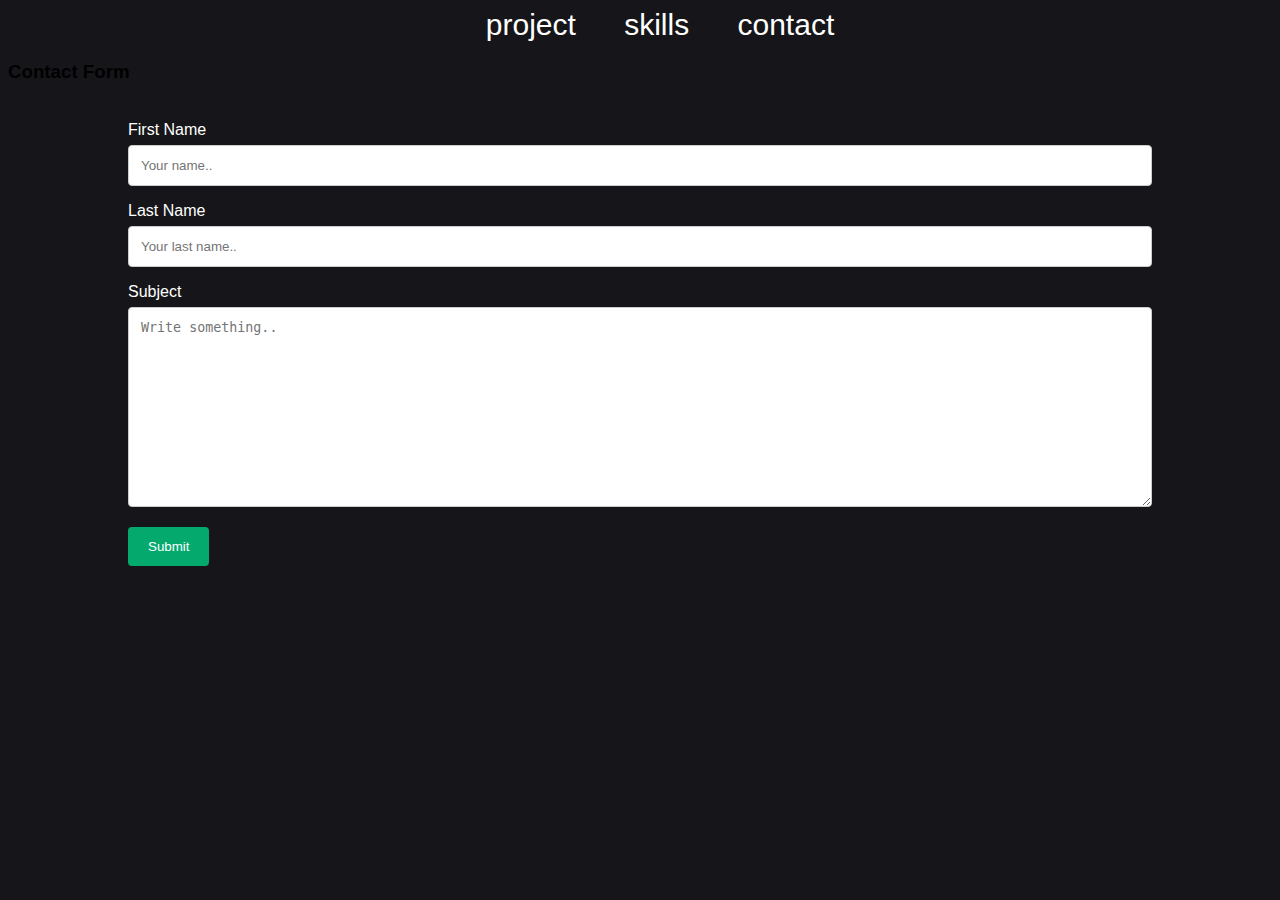
==== contact.html @ 76600bcd "HTML,CSS" ====
<!DOCTYPE html>
<html lang="en">
<head>
    <meta charset="UTF-8">
    <meta name="viewport" content="width=device-width, initial-scale=1.0">
    <title>Document</title>
    <link rel="stylesheet" href="style.css">
    <link rel="stylesheet" href="contact.css">
    <link rel="stylesheet" href="style.css">
    <link rel='stylesheet' href='https://cdn-uicons.flaticon.com/2.0.0/uicons-regular-straight/css/uicons-regular-straight.css'>
    <link rel="stylesheet" href="https://cdnjs.cloudflare.com/ajax/libs/font-awesome/4.7.0/css/font-awesome.min.css">
    <link rel='stylesheet' href='https://cdn-uicons.flaticon.com/2.0.0/uicons-brands/css/uicons-brands.css'>
    <link rel='stylesheet' href='https://cdn-uicons.flaticon.com/2.0.0/uicons-brands/css/uicons-brands.css'>
    <link rel='stylesheet' href='https://cdn-uicons.flaticon.com/2.0.0/uicons-brands/css/uicons-brands.css'>
    <link rel='stylesheet' href='https://cdn-uicons.flaticon.com/2.0.0/uicons-brands/css/uicons-brands.css'>
</head>
<body>

    <div class="topnav" id="myTopnav">   
        <a href="index.html"  id="home" class="active">  
          <i class=  "fi fi-rs-circle-j" ></i>
        </a>
            <a href="project.html">project</a>
            <a href="skills.html">skills</a>
            <a href="contact.html">contact</a>
          <a href="javascript:void(0);" style="color: #7f5af0;" class="icon" onclick="myFunction()">
            <i class="fa fa-bars"></i>
          </a>
        </div>


<h3>Contact Form</h3>

<div class="container">
  <form action="/action_page.php">
    <label for="fname">First Name</label>
    <input type="text" id="fname" name="firstname" placeholder="Your name..">

    <label for="lname">Last Name</label>
    <input type="text" id="lname" name="lastname" placeholder="Your last name..">

    <label for="subject">Subject</label>
    <textarea id="subject" name="subject" placeholder="Write something.." style="height:200px"></textarea>

    <input type="submit" value="Submit">
  </form>
</div>

</body>
</html>
---- style.css ----
body{
  background-color: #16161a;
}



img{
width: 200px;
height: auto;
transition: 1s;
border-radius: 2px;
}

a{
    text-decoration: none;

}

.hero{
    display: flex;
}

@media screen and (max-width: 700px) {
  .topnav a:not(:first-child) {display: none;}
  .topnav a.icon {
    float: right;
    display: block;
  }
}

@media screen and (max-width: 700px) {
    .topnav a:not(:first-child) {display: none;}
    .topnav a.icon {
      float: right;
      display: block;
    }
  }
  
  @media screen and (max-width: 700px) {
    .topnav.responsive {position: relative;}
    .topnav.responsive a.icon {
      position: absolute;
      right: 0;
      top: 0;
    }
    .topnav.responsive a {
      float: none;
      display: block;
      text-align: left;
    }
  }

  .topnav .icon {
    display: none;
  }

.hero{
margin-top: 50px;
margin-right: 20%;
margin-left: 10%;
}

.topnav{
  font-size: 30px;
  text-align: center;
  
}

.awsome{
color: #fffffe;
font-size: 50px;
}

a{
color: #fffffe;
margin: 20px;
}



@media only screen and (max-width: 300px) {
   .topnav{
   justify-content: end;
  }
  }

  @media only screen and (max-width: 1000px) {
    .hero{
    flex-direction: column-reverse;
   }
   }

   @media only screen and (max-width: 400px) {
    img{
    margin-top: 20px;
    height:  auto;
    width: 150px;

   }
   }

   @media only screen and (max-width: 300px) {
    #home{
    margin-left: 700px;
   }
   }
 
  
   @media only screen and (max-width: 300px) {
    p{
    font-size: 2x;
   }
   }

  .social{
    border: 2px #ffffff solid ;
  }

  .topnav a:hover {
    background-color: #ddd;
    color: black;
  }

  img:hover{
    transform: scale(1.3);
    z-index: 1;
  }
---- contact.css ----
body {font-family: Arial, Helvetica, sans-serif;}
* {box-sizing: border-box;}



input[type=text], select, textarea {
  width: 100%;
  padding: 12px;
  border: 1px solid #ccc;
  border-radius: 4px;
  box-sizing: border-box;
  margin-top: 6px;
  margin-bottom: 16px;
  resize: vertical;
}

input[type=submit] {
  background-color: #04AA6D;
  color: white;
  padding: 12px 20px;
  border: none;
  border-radius: 4px;
  cursor: pointer;
}

input[type=submit]:hover {
  background-color: #45a049;
}

.container {
  border-radius: 5px;
  background-color: #16161a;
  padding: 20px;
}

.container{
    margin-left: 100px;
    margin-right: 100px;
    color: #fffffe;
}

label{
    color: #fffffe;
}
---- style.css ----
body{
  background-color: #16161a;
}



img{
width: 200px;
height: auto;
transition: 1s;
border-radius: 2px;
}

a{
    text-decoration: none;

}

.hero{
    display: flex;
}

@media screen and (max-width: 700px) {
  .topnav a:not(:first-child) {display: none;}
  .topnav a.icon {
    float: right;
    display: block;
  }
}

@media screen and (max-width: 700px) {
    .topnav a:not(:first-child) {display: none;}
    .topnav a.icon {
      float: right;
      display: block;
    }
  }
  
  @media screen and (max-width: 700px) {
    .topnav.responsive {position: relative;}
    .topnav.responsive a.icon {
      position: absolute;
      right: 0;
      top: 0;
    }
    .topnav.responsive a {
      float: none;
      display: block;
      text-align: left;
    }
  }

  .topnav .icon {
    display: none;
  }

.hero{
margin-top: 50px;
margin-right: 20%;
margin-left: 10%;
}

.topnav{
  font-size: 30px;
  text-align: center;
  
}

.awsome{
color: #fffffe;
font-size: 50px;
}

a{
color: #fffffe;
margin: 20px;
}



@media only screen and (max-width: 300px) {
   .topnav{
   justify-content: end;
  }
  }

  @media only screen and (max-width: 1000px) {
    .hero{
    flex-direction: column-reverse;
   }
   }

   @media only screen and (max-width: 400px) {
    img{
    margin-top: 20px;
    height:  auto;
    width: 150px;

   }
   }

   @media only screen and (max-width: 300px) {
    #home{
    margin-left: 700px;
   }
   }
 
  
   @media only screen and (max-width: 300px) {
    p{
    font-size: 2x;
   }
   }

  .social{
    border: 2px #ffffff solid ;
  }

  .topnav a:hover {
    background-color: #ddd;
    color: black;
  }

  img:hover{
    transform: scale(1.3);
    z-index: 1;
  }
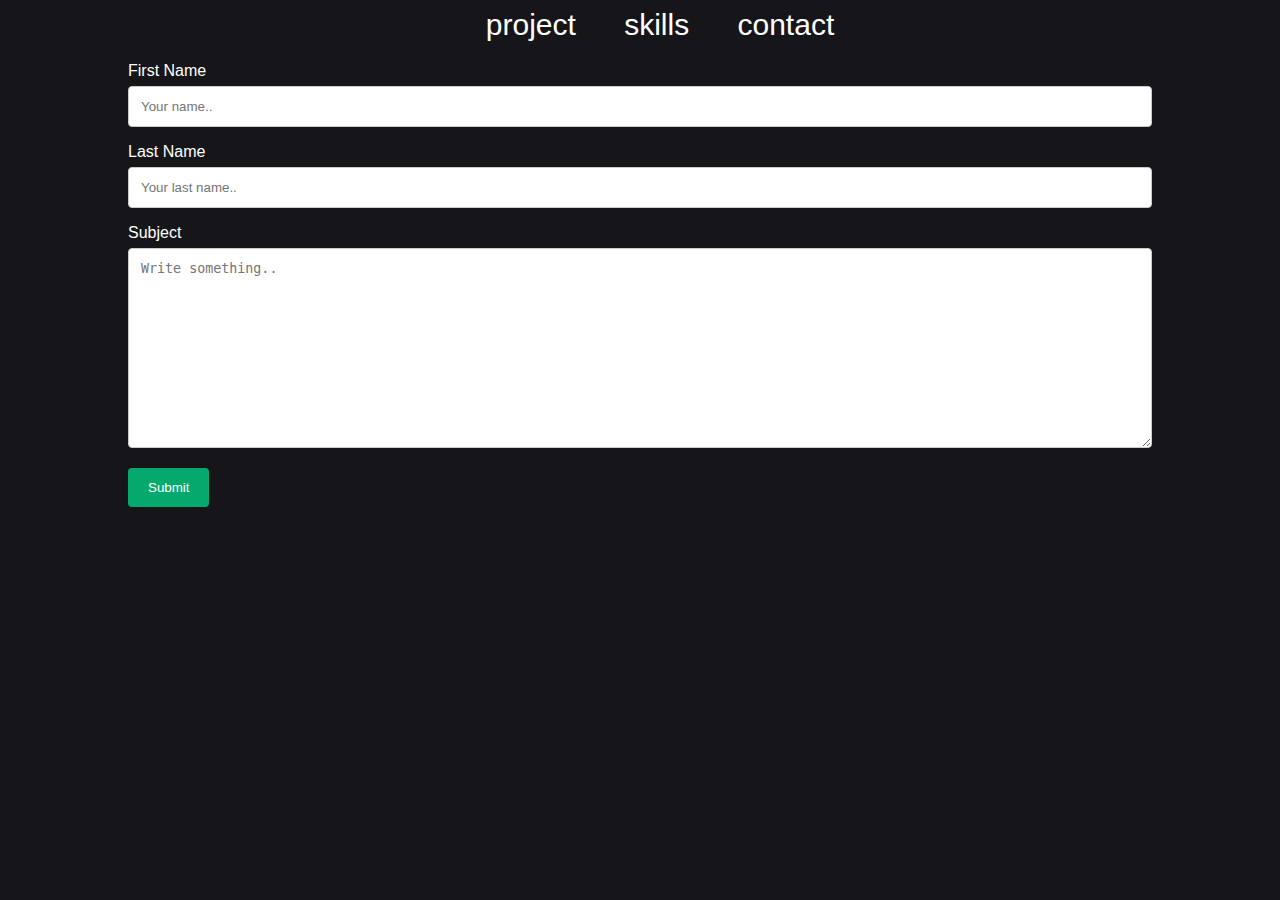
==== commit 897e3bf1: "HTML.CSS" ====
--- a/contact.html
+++ b/contact.html
@@ -29,8 +29,6 @@
         </div>
 
 
-<h3>Contact Form</h3>
-
 <div class="container">
   <form action="/action_page.php">
     <label for="fname">First Name</label>
--- a/style.css
+++ b/style.css
@@ -124,4 +124,21 @@
   img:hover{
     transform: scale(1.3);
     z-index: 1;
+  }
+
+   a{
+  transition: 1s;
+  }
+
+  a:hover{
+    transform: scale(1.3);
+    z-index: 1;
+  }
+
+  i{
+    transition: 1s;
+  }
+
+  i:hover{
+    transform: translateY(-10px);
   }--- a/style.css
+++ b/style.css
@@ -124,4 +124,21 @@
   img:hover{
     transform: scale(1.3);
     z-index: 1;
+  }
+
+   a{
+  transition: 1s;
+  }
+
+  a:hover{
+    transform: scale(1.3);
+    z-index: 1;
+  }
+
+  i{
+    transition: 1s;
+  }
+
+  i:hover{
+    transform: translateY(-10px);
   }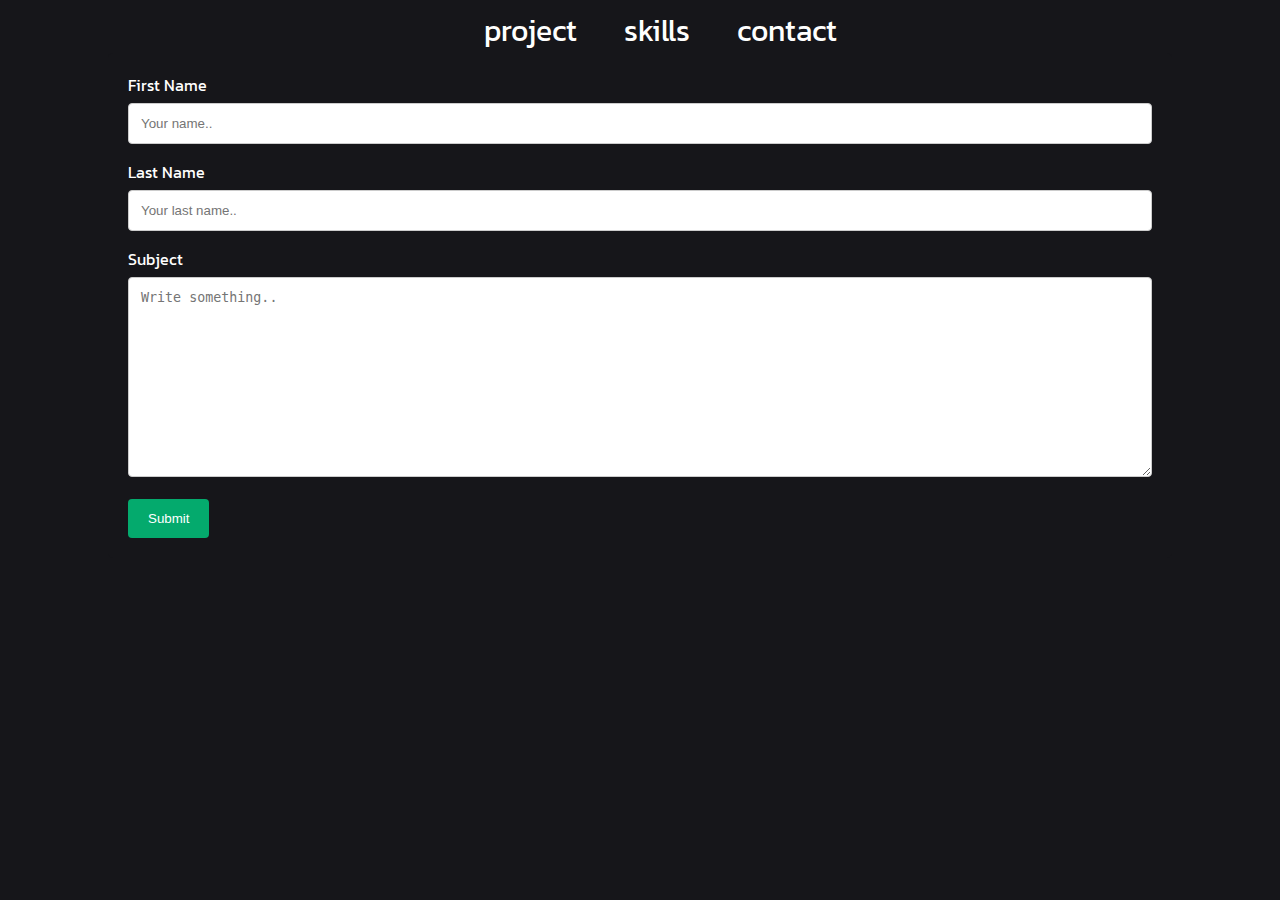
==== commit 6d5d5bb2: "html.css" ====
--- a/contact.html
+++ b/contact.html
@@ -13,6 +13,9 @@
     <link rel='stylesheet' href='https://cdn-uicons.flaticon.com/2.0.0/uicons-brands/css/uicons-brands.css'>
     <link rel='stylesheet' href='https://cdn-uicons.flaticon.com/2.0.0/uicons-brands/css/uicons-brands.css'>
     <link rel='stylesheet' href='https://cdn-uicons.flaticon.com/2.0.0/uicons-brands/css/uicons-brands.css'>
+    <link rel="preconnect" href="https://fonts.googleapis.com">
+    <link rel="preconnect" href="https://fonts.gstatic.com" crossorigin>
+    <link href="https://fonts.googleapis.com/css2?family=Kanit:ital,wght@1,300&display=swap" rel="stylesheet">
 </head>
 <body>
 
--- a/style.css
+++ b/style.css
@@ -2,7 +2,13 @@
   background-color: #16161a;
 }
 
+p, h1{
+  font-family: 'Kanit', sans-serif;
+}
 
+a{
+  font-family: 'Kanit', sans-serif;
+}
 
 img{
 width: 200px;
--- a/contact.css
+++ b/contact.css
@@ -1,7 +1,13 @@
 body {font-family: Arial, Helvetica, sans-serif;}
 * {box-sizing: border-box;}
 
+body{
+  font-family: 'Kanit', sans-serif;
+}
 
+a{
+  transition: 1s;
+}
 
 input[type=text], select, textarea {
   width: 100%;
--- a/style.css
+++ b/style.css
@@ -2,7 +2,13 @@
   background-color: #16161a;
 }
 
+p, h1{
+  font-family: 'Kanit', sans-serif;
+}
 
+a{
+  font-family: 'Kanit', sans-serif;
+}
 
 img{
 width: 200px;
